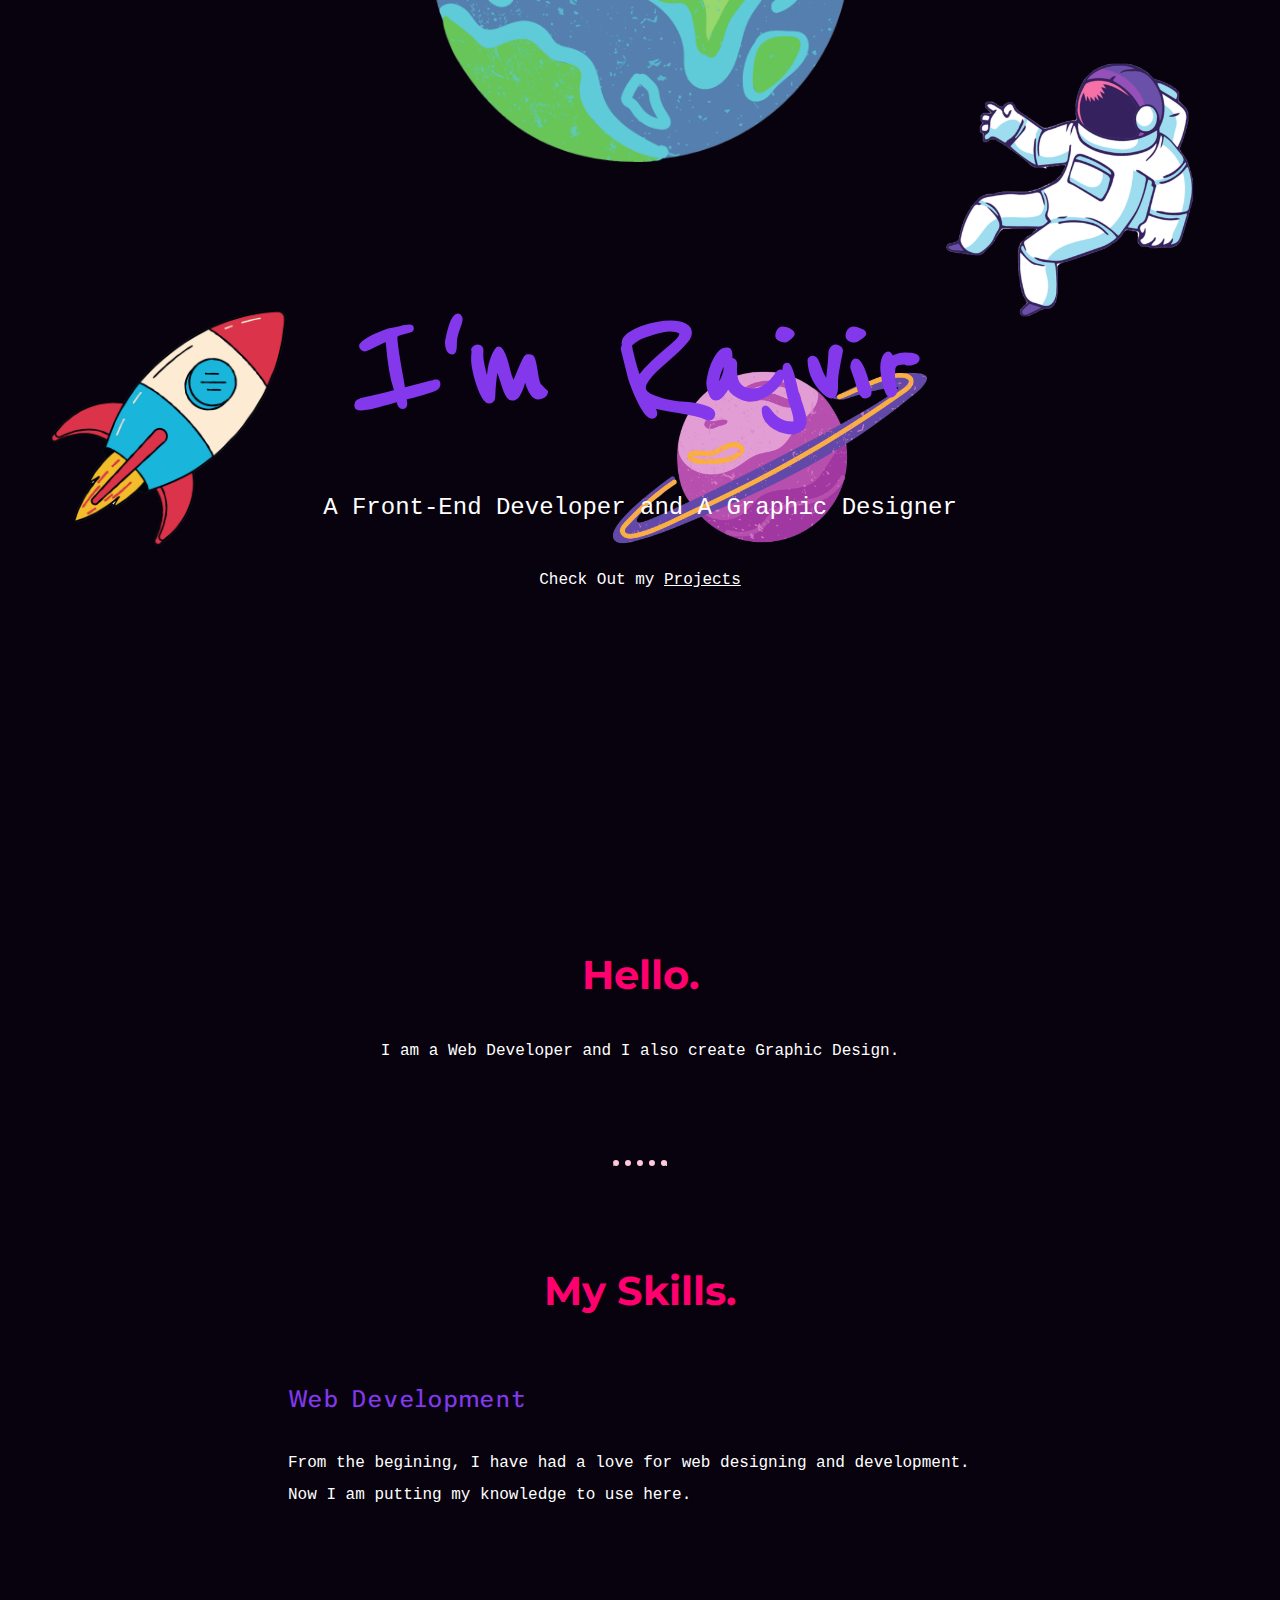
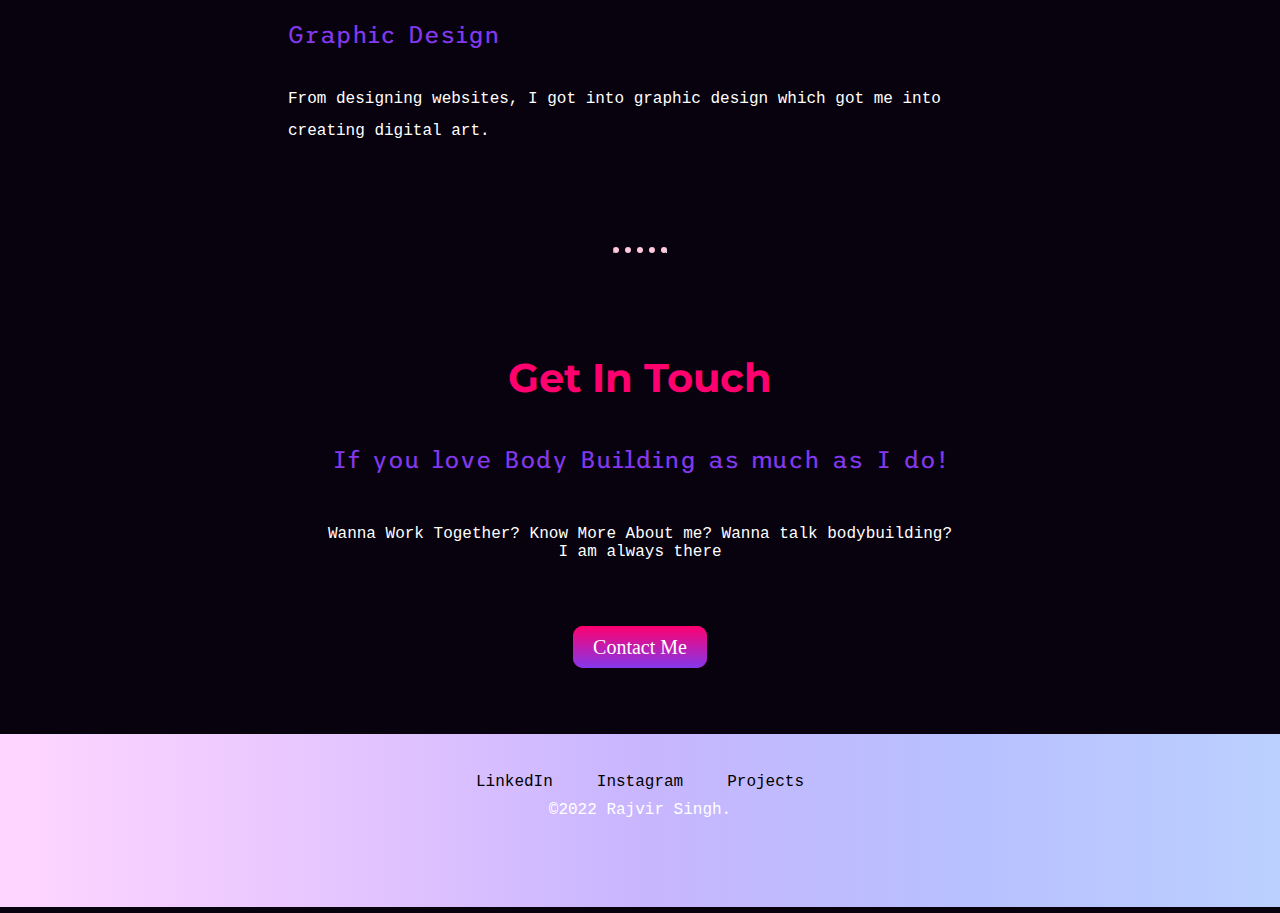
==== index.html @ 100aa633 "Version 1 Upload" ====
<!DOCTYPE html>
<html lang="en">
  <head>
    <meta charset="UTF-8" />
    <meta http-equiv="X-UA-Compatible" content="IE=edge" />
    <meta name="viewport" content="width=device-width, initial-scale=1.0" />
    <title>Rajvir Singh</title>
    <link rel="stylesheet" type="text/css" href="css/styles.css" />

    <link rel="shortcut icon" href="favicon.ico" type="image/x-icon" />
  </head>
  <body>
    <div class="images">
      <img src="images/1.png" alt="" class="planet" />
      <img src="images/2.png" alt="" class="planet-earth" />
      <img src="images/3.png" alt="" class="astronaut" />
      <img src="images/4.png" alt="" class="rocket" />
    </div>
    <div class="top-container">
      <h1>I'm Rajvir</h1>
      <p class="intro">A Front-End Developer and A Graphic Designer</p>
      <p>Check Out my <a class="p" href="gallery.html">Projects</a></p>
    </div>
    <div class="middle-container">
      <div class="profile">
        <img
          class="hello"
          src="https://cdn-icons-png.flaticon.com/512/547/547413.png"
          alt=""
        />
        <h2>Hello.</h2>
        <p>I am a Web Developer and I also create Graphic Design.</p>
      </div>
      <hr />
      <div class="skills">
        <h2>My Skills.</h2>
        <div class="skill-row">
          <img
            class="skill-img"
            src="https://cdn-icons-png.flaticon.com/512/2026/2026520.png"
            alt=""
          />
          <h3>Web Development</h3>
          <p class="skill-text">
            From the begining, I have had a love for web designing and
            development. Now I am putting my knowledge to use here.
          </p>
        </div>
        <div class="skill-row">
          <img
            class="skill-img2"
            src="https://cdn-icons-png.flaticon.com/512/547/547420.png"
            alt=""
          />
          <h3>Graphic Design</h3>
          <p class="skill-text">
            From designing websites, I got into graphic design which got me into
            creating digital art.
          </p>
        </div>
      </div>
      <hr />
      <div class="contact-me">
        <h2>Get In Touch</h2>

        <h3>If you love Body Building as much as I do!</h3>
        <img
          class="hello"
          src="https://cdn-icons-png.flaticon.com/512/3301/3301722.png"
          alt=""
        />
        <p>
          Wanna Work Together? Know More About me? Wanna talk bodybuilding? I am
          always there
        </p>
        <a class="btn" href="mailto:rajvir43210@gmail.com">Contact Me</a>
      </div>
    </div>

    <div class="bottom-container">
      <a
        class="footer-link"
        href="https://www.linkedin.com/in/rajvir-singh-4b5245165/"
        >LinkedIn</a
      >
      <a class="footer-link" href="https://www.instagram.com/dumptrxck/"
        >Instagram</a
      >
      <a class="footer-link" href="gallery.html">Projects</a>
      <p>©2022 Rajvir Singh.</p>
    </div>
  </body>
</html>
---- css/styles.css ----
@import url("https://fonts.googleapis.com/css2?family=PT+Mono&family=Reenie+Beanie&display=swap");
@import url("https://fonts.googleapis.com/css2?family=Montserrat&display=swap");
@import url("https://fonts.googleapis.com/css2?family=Trispace:wght@300&display=swap");
body {
  background-color: #07020d;
  background-image: url(https://cdn.pixabay.com/photo/2018/10/16/07/07/stars-3750824_960_720.png);
  text-align: center;
  margin: 0;
}
.gallery {
  font-family: "Reenie Beanie", cursive;
}
.gridbox {
  display: inline-grid;
  grid-template-columns: auto auto auto;
  gap: 50px;
  margin: 0 auto;
  width: 90%;
}
.gridbox > img {
  margin: 0 auto;
  height: 450px;
}
.gridbox > img:hover {
}
.top-container {
  color: #fcfbfe;
  font-family: "Reenie Beanie", cursive;
  text-align: center;
  position: relative;
  bottom: 260px;
  margin: 0 auto 0 auto;
}
.intro {
  font-family: "PT Mono", monospace;
  font-size: 1.5rem;
}
p {
  font-family: "PT Mono", monospace;

  margin: 10px auto;
}

h1 {
  font-size: 10rem;
  margin: 0;
  line-height: 1.5;
  color: #8338ec;
}

h2 {
  font-size: 2.5rem;
  padding-bottom: 10px;
  font-family: "Montserrat", sans-serif;
  color: #ff006e;
}
h3 {
  font-size: 1.5rem;
  font-weight: normal;
  color: #8338ec;
  font-family: "Trispace", sans-serif;
}

.planet {
  width: 25%;
  position: absolute;
  top: 300px;
  right: 350px;
}
.planet-earth {
  width: 500px;
  margin: 0 auto;
  position: relative;
  bottom: 300px;
}
.astronaut {
  width: 25%;
  position: absolute;
  right: 50px;
  top: 30px;
}
.rocket {
  width: 20%;
  position: absolute;
  top: 300px;
  left: 40px;
}
hr {
  width: 4%;
  margin: 100px auto;

  border-top: dotted #ffc8dd 6px;
  border-bottom: none;
}
.middle-container {
  color: #fcfbfe;
}
.hello {
  width: 25%;
  margin: 0 auto;
}
.skill-img {
  width: 25%;
  float: left;
  margin-right: 1%;
}
.skill-img2 {
  width: 25%;
  float: right;
  margin-left: 1%;
}
.profile {
  width: 60%;
  margin: 50px auto 100px auto;
}
.p {
  text-decoration: underline;
  margin: 0;
  color: #fff;
}
.skill-row {
  width: 55%;
  margin: 50px auto 100px auto;
  text-align: left;
  line-height: 2;
}
.contact-me {
  width: 50%;
  margin: 50px auto 100px auto;
}
.btn {
  background: #ff006e;
  background-image: -webkit-linear-gradient(top, #ff006e, #8338ec);
  -webkit-border-radius: 10;
  font-family: "Montserrat", sans-serif;
  border-radius: 10px;
  font-family: Georgia;
  color: #ffffff;
  font-size: 20px;
  padding: 10px 20px 10px 20px;
  text-decoration: none;
  position: relative;
  top: 25px;
}
p {
  color: white;
  margin-bottom: 50px;
}
.grow img {
  transition: 1s ease;
}

.grow img:hover {
  -webkit-transform: scale(1.2);
  -ms-transform: scale(1.2);
  transform: scale(1.2);
  transition: 1s ease;
}
.btn:hover {
  background: #f72585;
  background-image: -webkit-linear-gradient(top, #f15bb5, #9b5de5);
  text-decoration: none;
}

.bottom-container {
  background-image: linear-gradient(
    90deg,
    #ffd6ff,
    #e7c6ff,
    #c8b6ff,
    #b8c0ff,
    #bbd0ff
  );
  margin: 70px 0 0 0;
  padding: 3%;
}
a {
  text-decoration: none;
  color: black;
  margin: 10px 20px 10px 20px;
  font-family: "PT Mono", monospace;
}
a:hover {
  color: grey;
}
@media screen and (max-width: 1100px) {
  .gridbox {
    grid-template-columns: auto auto;
  }
}
@media screen and (max-width: 600px) {
  .gridbox {
    grid-template-columns: auto;
  }
}
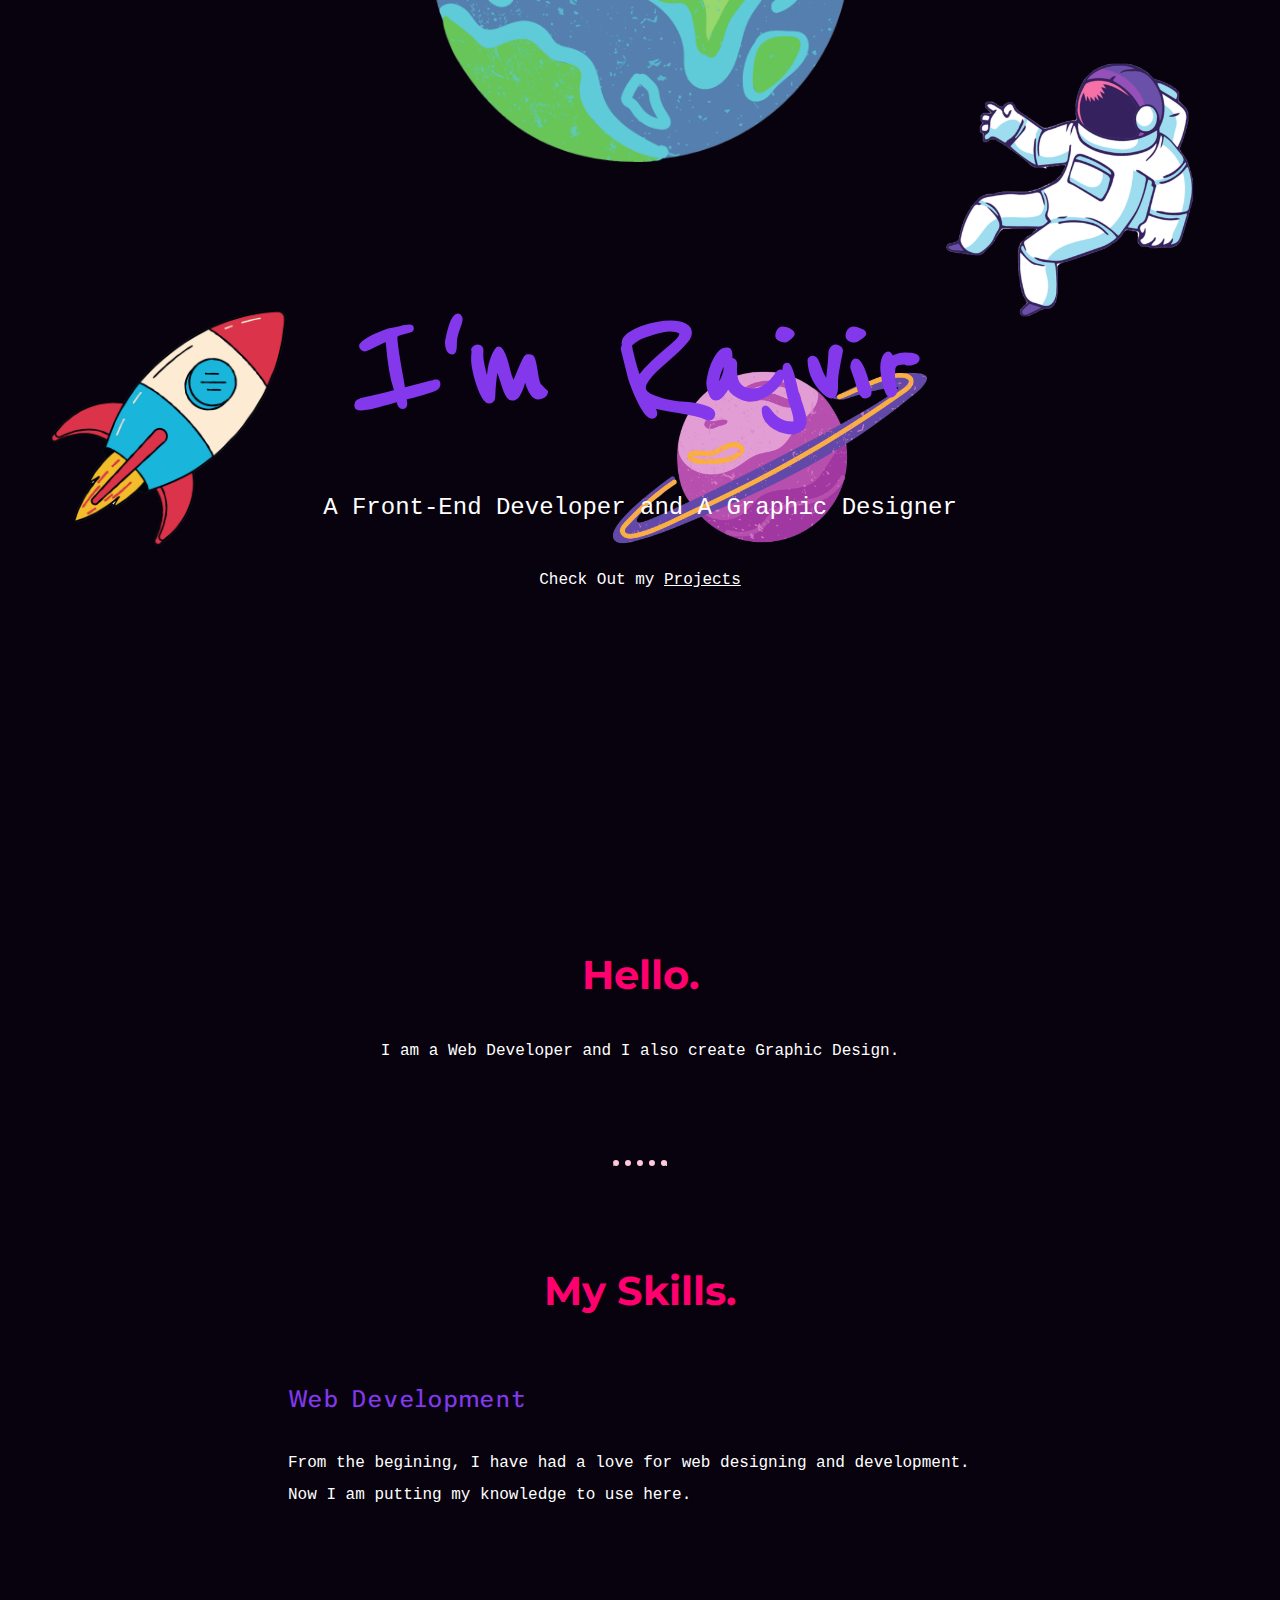
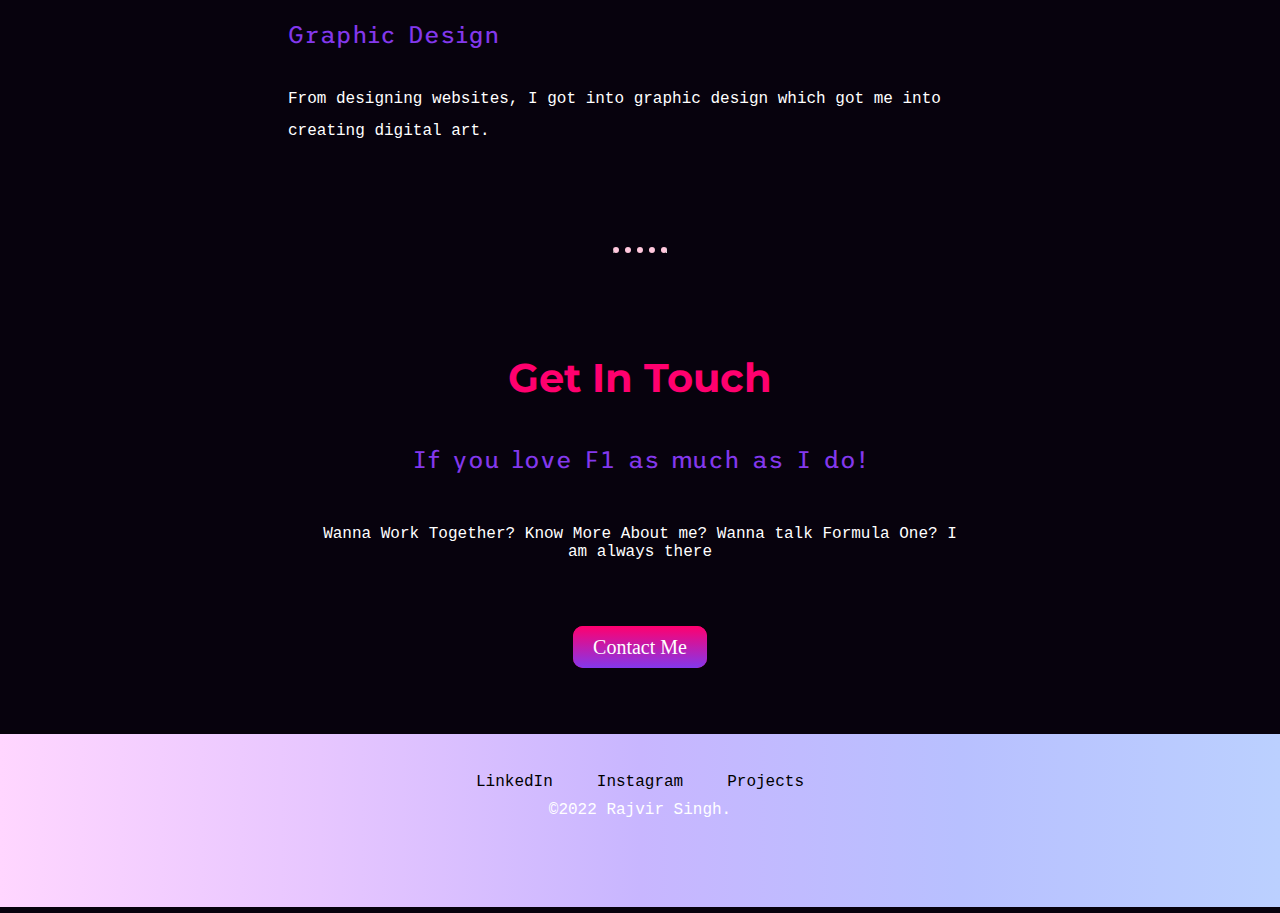
==== commit 121628e6: "Update index.html" ====
--- a/index.html
+++ b/index.html
@@ -63,14 +63,14 @@
       <div class="contact-me">
         <h2>Get In Touch</h2>
 
-        <h3>If you love Body Building as much as I do!</h3>
+        <h3>If you love F1 as much as I do!</h3>
         <img
           class="hello"
           src="https://cdn-icons-png.flaticon.com/512/3301/3301722.png"
           alt=""
         />
         <p>
-          Wanna Work Together? Know More About me? Wanna talk bodybuilding? I am
+          Wanna Work Together? Know More About me? Wanna talk Formula One? I am
           always there
         </p>
         <a class="btn" href="mailto:rajvir43210@gmail.com">Contact Me</a>
